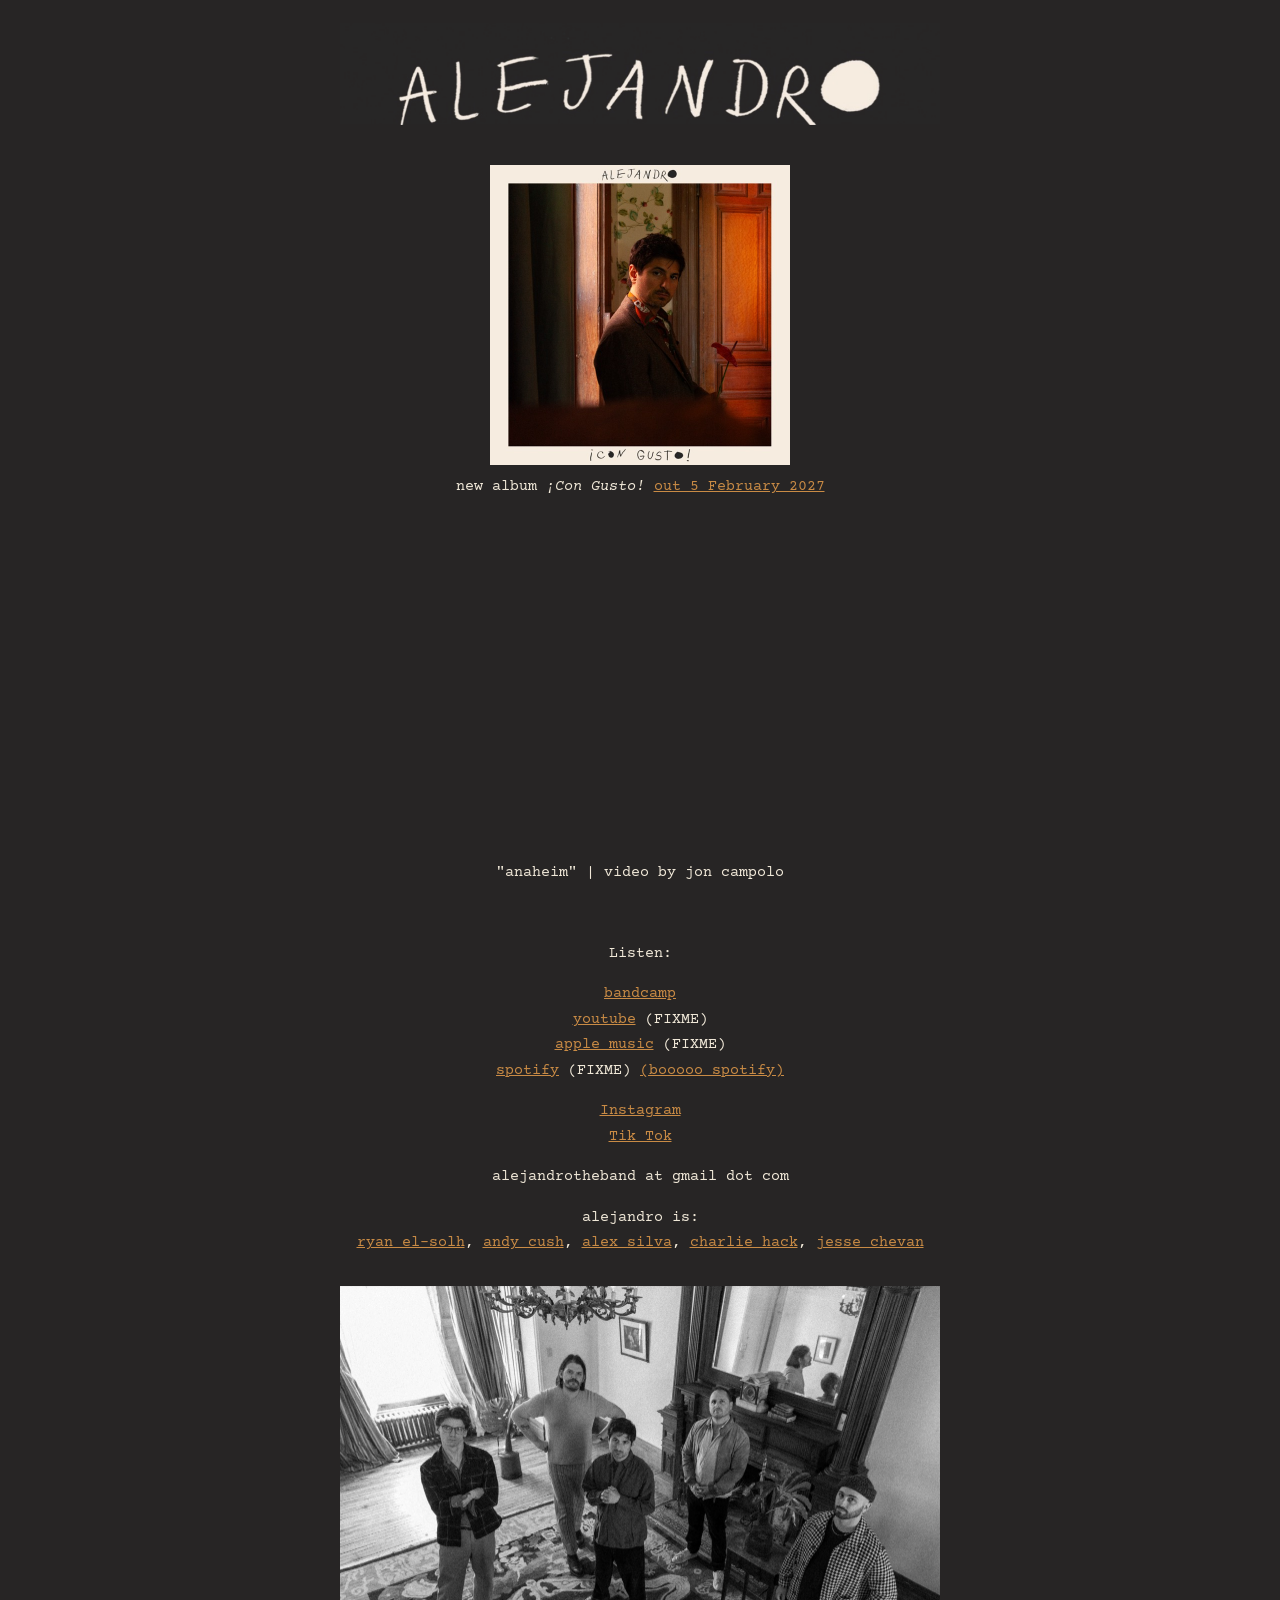
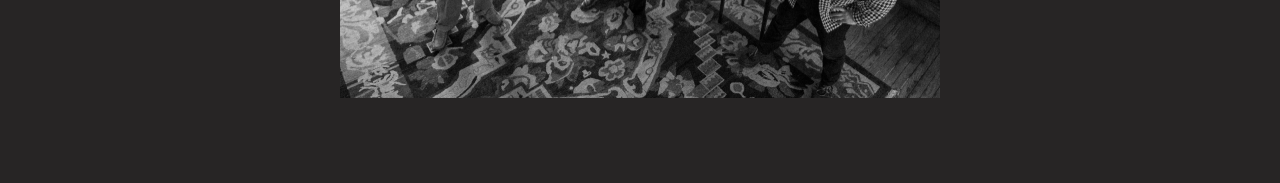
==== index.html @ cbc1e120 "fix bandcamp URLs; cutover plan: force-push into holding repo bandcamp.com/alejandrotheband 404s; th" ====
<!DOCTYPE html>
<html lang="en">
  <head>
    <meta charset="UTF-8">
    <meta name="viewport" content="width=device-width, initial-scale=1.0">
    <title>alejandro</title>
    <link rel="icon" href="data:image/svg+xml,%3Csvg xmlns='http://www.w3.org/2000/svg' viewBox='0 0 16 16'%3E%3Crect width='16' height='16' fill='%23272525'/%3E%3Ccircle cx='8' cy='8' r='5' fill='%23f0e8d8'/%3E%3C/svg%3E">
    <link rel="preconnect" href="https://fonts.googleapis.com">
    <link rel="preconnect" href="https://fonts.gstatic.com" crossorigin>
    <link href="https://fonts.googleapis.com/css2?family=Courier+Prime:wght@400;700&display=swap" rel="stylesheet">
    <link rel="stylesheet" href="./style.css">
  </head>
  <body>
    <main>
      <p class="space"><a href="https://alejandrotheband.bandcamp.com" target="_blank"><img src="i/title.jpg" alt="alejandro" width="600" class="wordmark"/></a></p>

      <p class="space">
        <a href="https://alejandrotheband.bandcamp.com" target="_blank"><img src="i/cover.jpg" width="300" height="300" alt="alejandro - '¡Con Gusto!' cover"></a><br>
        new album <em>¡Con Gusto!</em> <a href="https://alejandrotheband.bandcamp.com" target="_blank">out 5 February 2027</a>
      </p>

      <div class="container"><iframe width="560" height="315" src="https://www.youtube.com/embed/ubxWFNi0-Ow" title="YouTube video player" frameborder="0" allow="accelerometer; autoplay; clipboard-write; encrypted-media; gyroscope; picture-in-picture; web-share" referrerpolicy="strict-origin-when-cross-origin" allowfullscreen></iframe></div>
      <p>"anaheim" | video by jon campolo</p>
      <br>

      <p>Listen:</p>
      <p><a href="https://alejandrotheband.bandcamp.com" target="_blank">bandcamp</a><br>
        <a href="https://google.com" target="_blank">youtube</a> (FIXME)<br>
        <a href="https://google.com" target="_blank">apple music</a> (FIXME)<br>
        <a href="https://google.com" target="_blank">spotify</a> (FIXME) <a href="https://www.theguardian.com/books/2025/mar/05/mood-machine-by-liz-pelly-review-a-savage-indictment-of-spotify" target="_blank">(booooo spotify)</a><br>
      </p>

      <p>
        <a href="https://www.instagram.com/alejandro_theband/" target="_blank">Instagram</a><br>
        <a href="https://www.tiktok.com/@alejandrotheband" target="_blank">Tik Tok</a>
      </p>

      <p>alejandrotheband at gmail dot com</p>

      <p>alejandro is:<br>
        <a href="https://www.instagram.com/ryan_el_solh/" target="_blank">ryan el-solh</a>,
        <a href="https://www.instagram.com/andycush/" target="_blank">andy cush</a>,
        <a href="https://alexsilvamusic.biz/" target="_blank">alex silva</a>,
        <a href="https://www.instagram.com/hack_c/" target="_blank">charlie hack</a>,
        <a href="https://www.instagram.com/cjheesvsaen/" target="_blank">jesse chevan</a>
      </p>
      <p class="space"><a href="https://alejandrotheband.bandcamp.com" target="_blank"><img src="i/band.jpg" alt="alejandro, photographed by Josie Keefe and Jonny Campolo" width="600"></a></p>
    </main>
  </body>
</html>
---- style.css ----
/* palette sampled from the ¡Con Gusto! artwork:
   ink    — title-image background (#252525, nudged lighter so the wordmark jpg blends in)
   cream  — the hand lettering / cover border
   amber  — the mahogany door light
   flor   — the anthurium red */
:root {
  --ink: #272525;
  --cream: #f0e8d8;
  --amber: #c98b45;
  --flor: #cf4a2c;
}

html, body {
  margin: 0;
  background: var(--ink);
  color: var(--cream);
  font-family: "Courier Prime", "Courier New", monospace;
  font-size: 15px;
  line-height: 1.7;
  text-align: center;
}

main {
  max-width: 640px;
  margin: 0 auto;
  padding: 1em 16px 3em;
}

a {
  color: var(--amber);
  transition: color 150ms;
}

a:hover {
  color: var(--flor);
}

:focus-visible {
  outline: 2px solid var(--flor);
  outline-offset: 2px;
}

::selection {
  background: var(--flor);
  color: var(--cream);
}

img {
  max-width: 100%;
  height: auto;
}

/* the hand-lettered wordmark floats straight on the page:
   lighten-blend swallows the jpg's dark ground against --ink */
.wordmark {
  mix-blend-mode: lighten;
}

iframe {
  max-width: 100%;
  aspect-ratio: 16 / 9;
  height: auto;
}

.container {
  display: flex;
  justify-content: center;
  margin-block-start: 2em;
}

.space {
  display: block;
  margin-block-start: 2em;
  margin-block-end: 2em;
}

/* tighter gap above the wordmark; below it keeps the default 2em .space margin */
main > .space:first-child {
  margin-block-start: 0.5em;
}
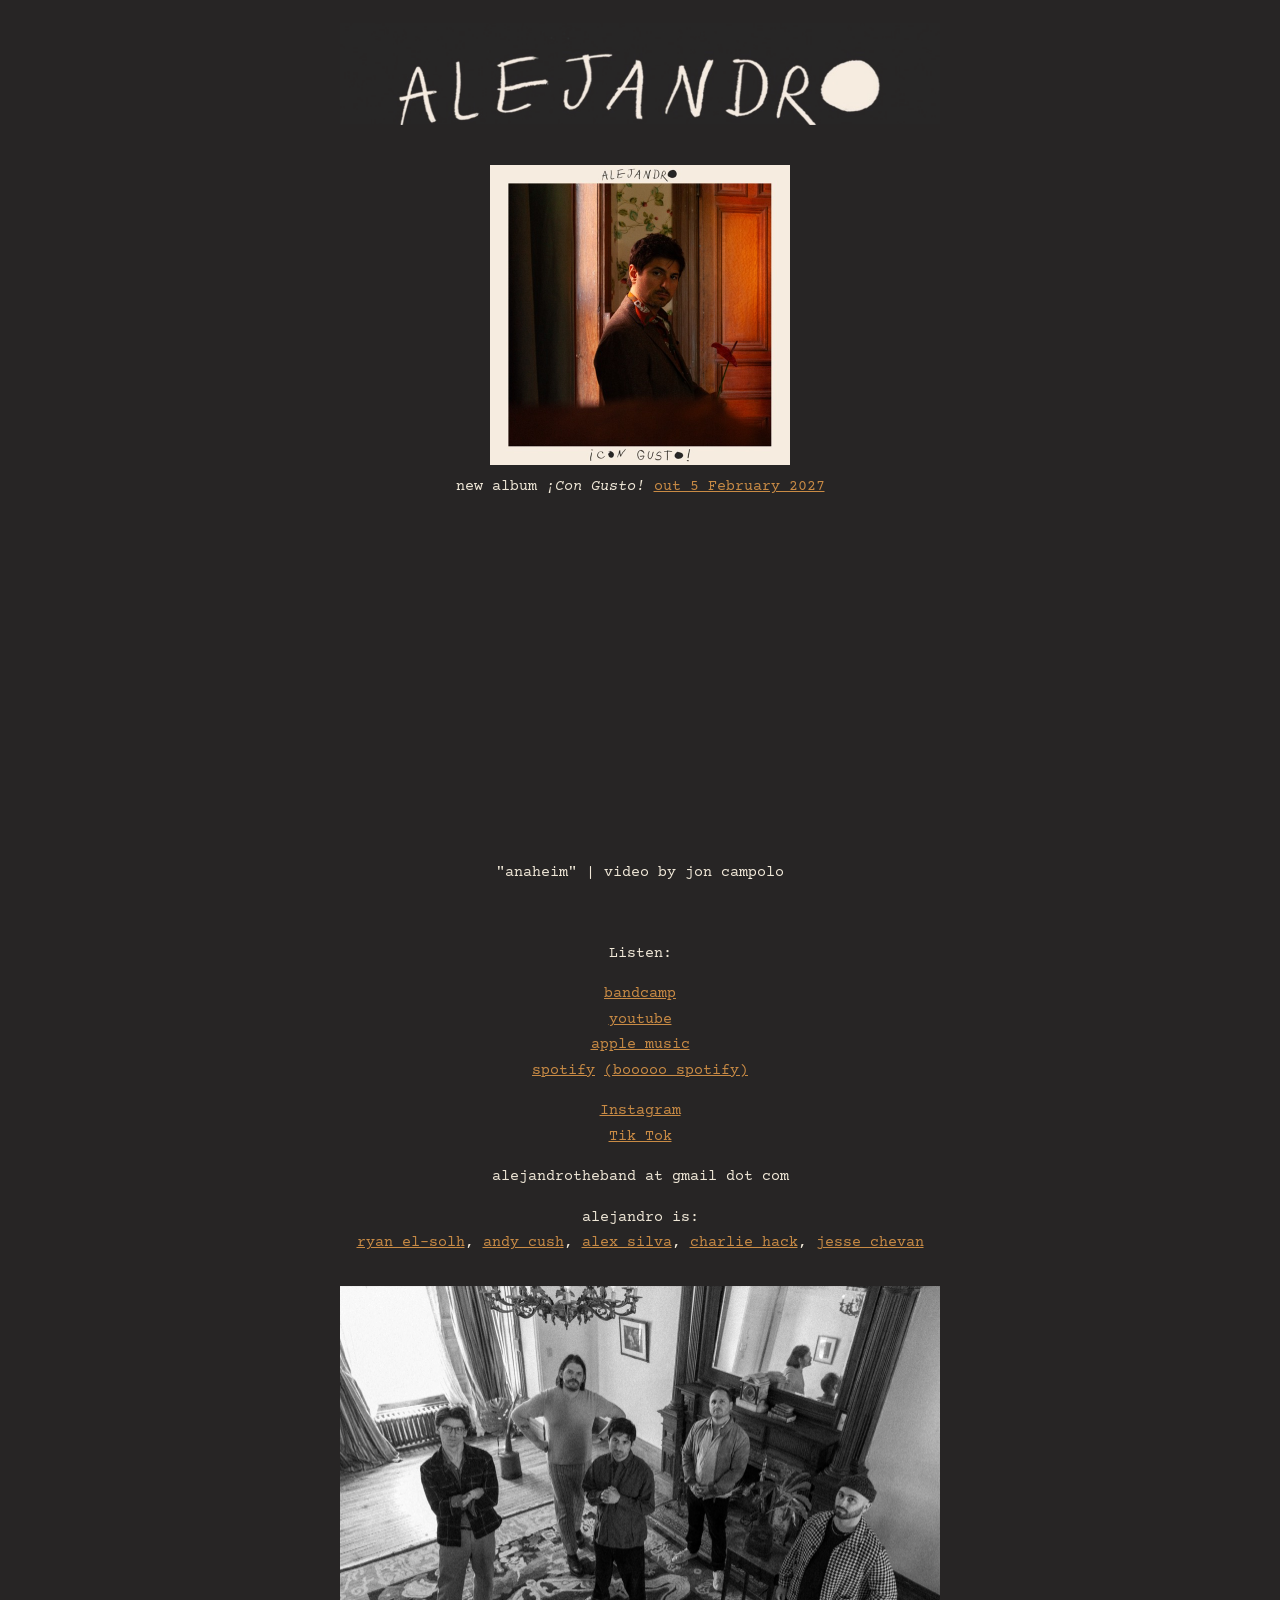
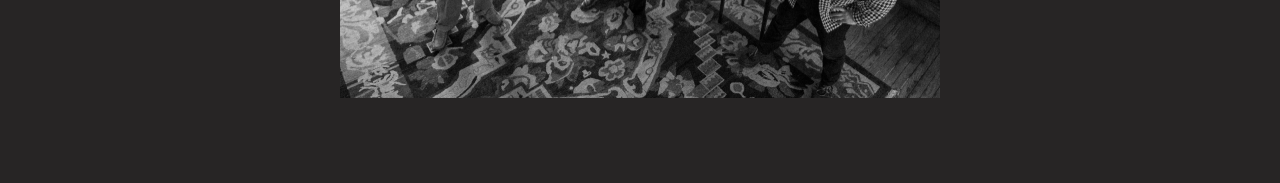
==== commit 8066c64d: "real listen links: youtube channel, apple artist page, spotify hyperfollow check.sh now forbids FIXM" ====
--- a/index.html
+++ b/index.html
@@ -25,9 +25,9 @@
 
       <p>Listen:</p>
       <p><a href="https://alejandrotheband.bandcamp.com" target="_blank">bandcamp</a><br>
-        <a href="https://google.com" target="_blank">youtube</a> (FIXME)<br>
-        <a href="https://google.com" target="_blank">apple music</a> (FIXME)<br>
-        <a href="https://google.com" target="_blank">spotify</a> (FIXME) <a href="https://www.theguardian.com/books/2025/mar/05/mood-machine-by-liz-pelly-review-a-savage-indictment-of-spotify" target="_blank">(booooo spotify)</a><br>
+        <a href="https://www.youtube.com/@alejandrotheband" target="_blank">youtube</a><br>
+        <a href="https://music.apple.com/us/artist/alejandro/6812844643" target="_blank">apple music</a><br>
+        <a href="https://distrokid.com/hyperfollow/alejandro37/con-gusto" target="_blank">spotify</a> <a href="https://www.theguardian.com/books/2025/mar/05/mood-machine-by-liz-pelly-review-a-savage-indictment-of-spotify" target="_blank">(booooo spotify)</a><br>
       </p>
 
       <p>
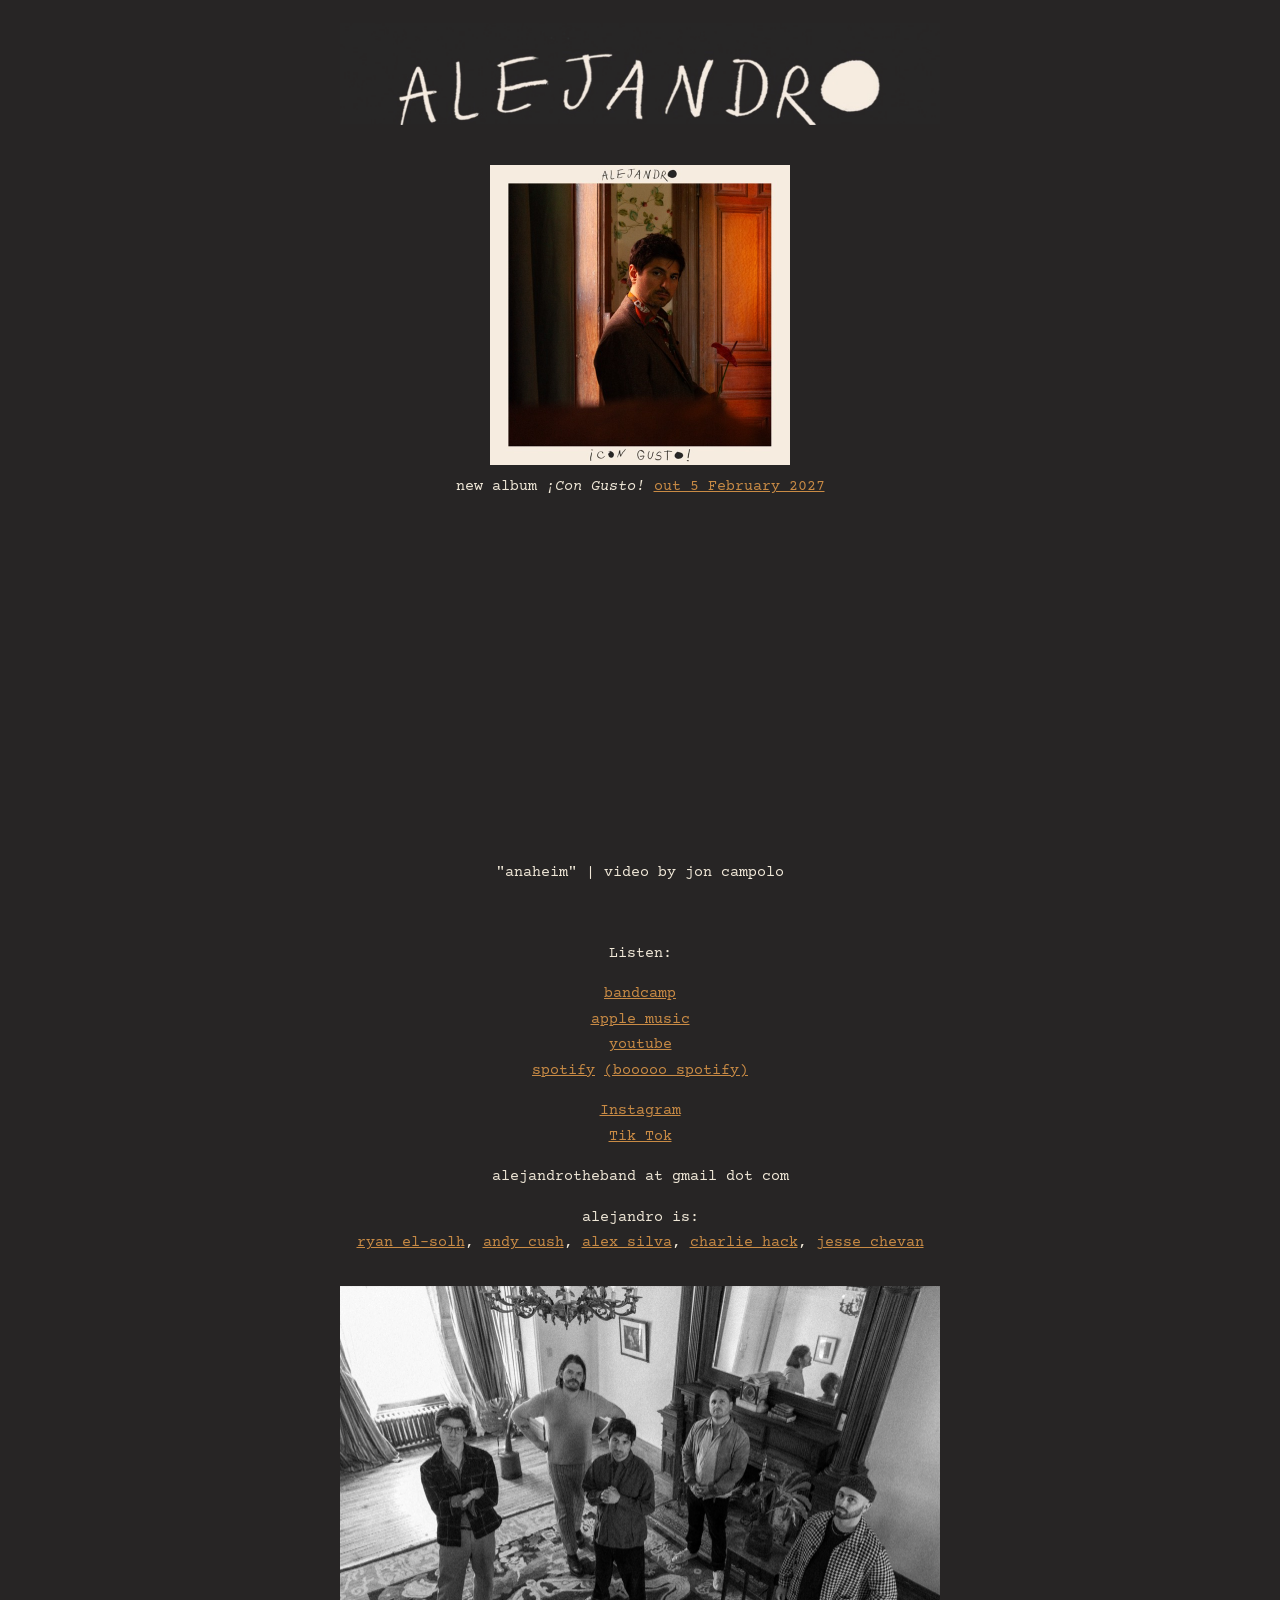
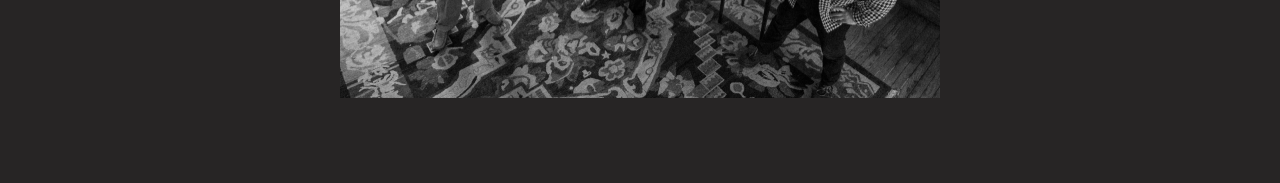
==== commit 8d050368: "listen: apple music before youtube Co-Authored-By: Claude Opus 5.5 <noreply@anthropic.com>" ====
--- a/index.html
+++ b/index.html
@@ -25,9 +25,9 @@
 
       <p>Listen:</p>
       <p><a href="https://alejandrotheband.bandcamp.com" target="_blank">bandcamp</a><br>
-        <a href="https://www.youtube.com/@alejandrotheband" target="_blank">youtube</a><br>
-        <a href="https://music.apple.com/us/artist/alejandro/6812844643" target="_blank">apple music</a><br>
-        <a href="https://distrokid.com/hyperfollow/alejandro37/con-gusto" target="_blank">spotify</a> <a href="https://www.theguardian.com/books/2025/mar/05/mood-machine-by-liz-pelly-review-a-savage-indictment-of-spotify" target="_blank">(booooo spotify)</a><br>
+        <a href="https://music.apple.com/us/album/con-gusto/6814030884" target="_blank">apple music</a><br>
+        <a href="https://www.youtube.com/channel/UC9f9TNwhfEpAIfcTClMrZFA" target="_blank">youtube</a><br>
+        <a href="https://open.spotify.com/artist/1Nj1dil58SPYCTIbBd9Wmn" target="_blank">spotify</a> <a href="https://www.theguardian.com/books/2025/mar/05/mood-machine-by-liz-pelly-review-a-savage-indictment-of-spotify" target="_blank">(booooo spotify)</a><br>
       </p>
 
       <p>
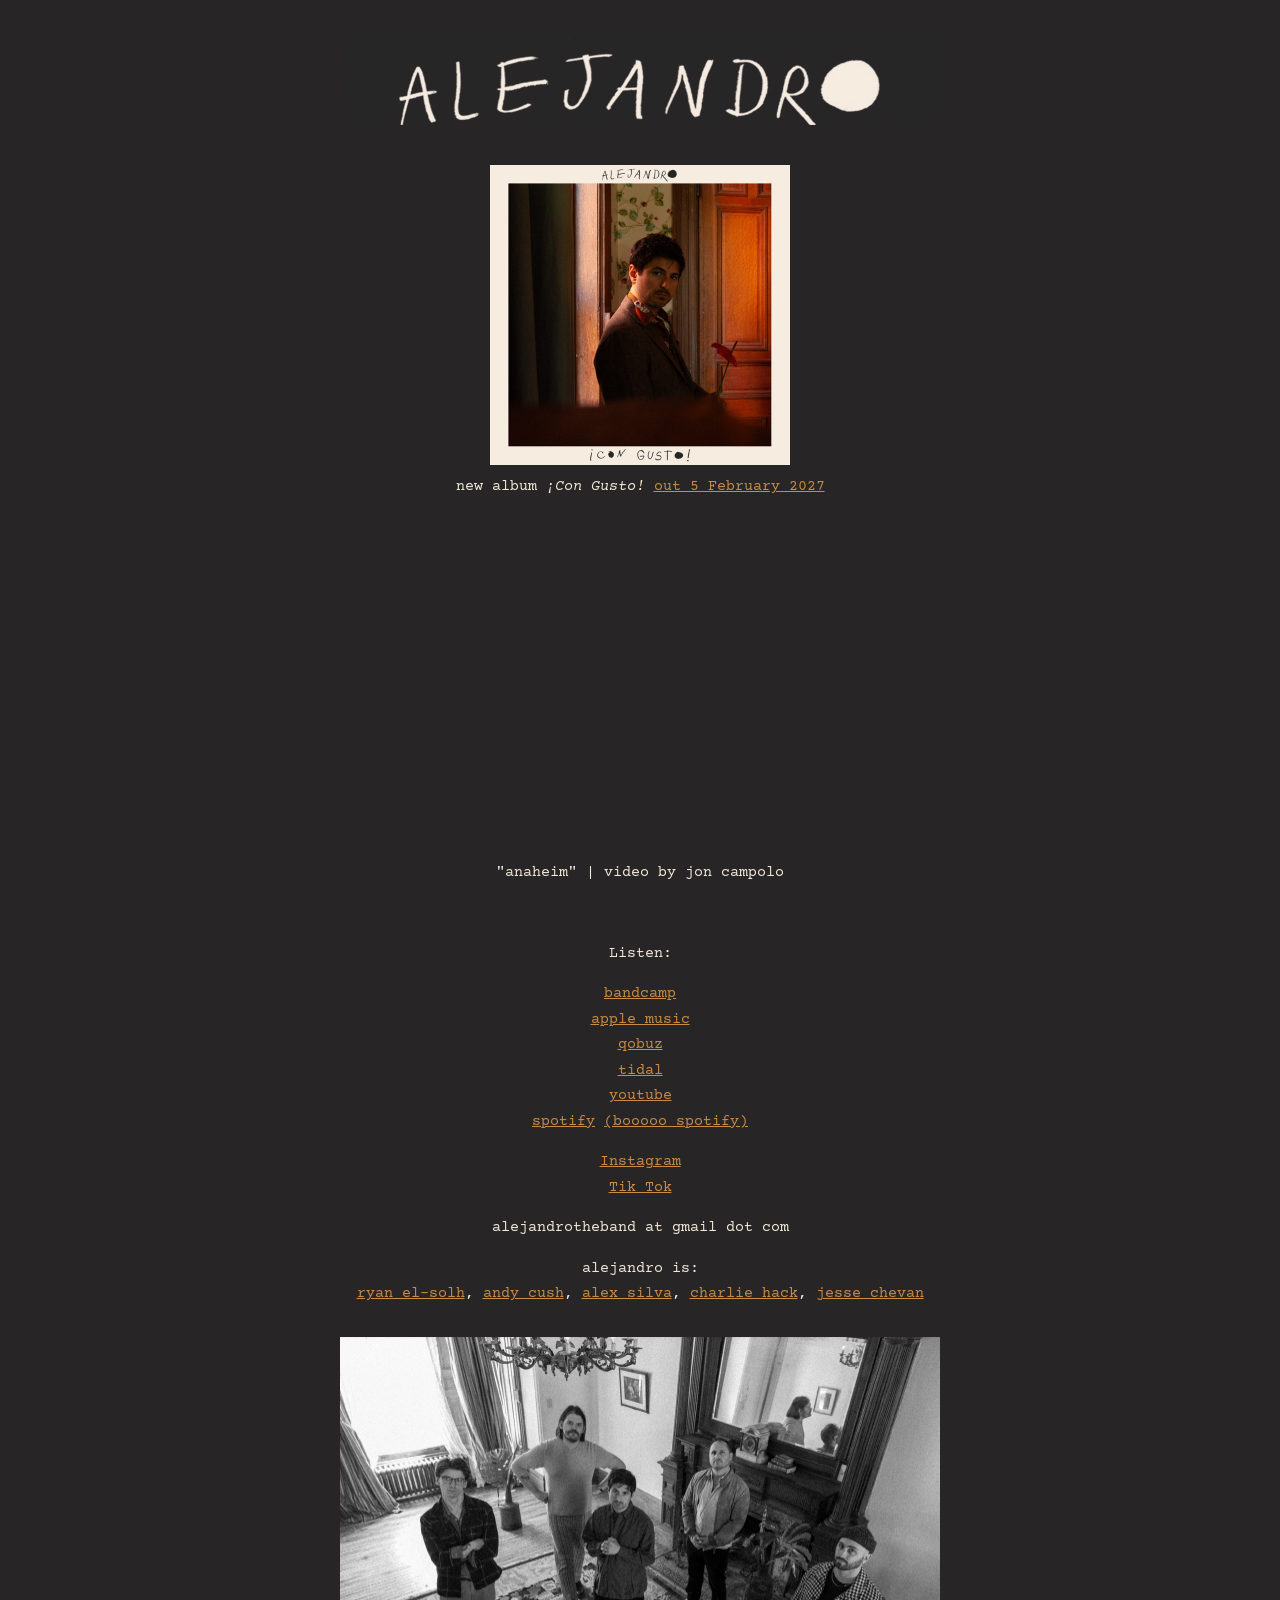
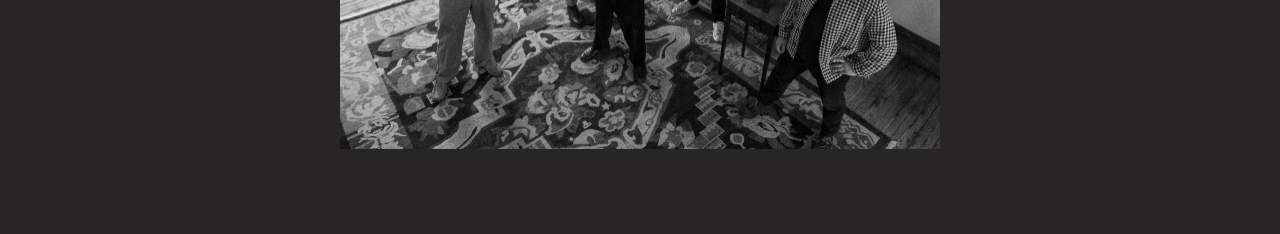
==== commit 5a12e1a5: "listen: add qobuz and tidal Co-Authored-By: Claude Opus 5.5 <noreply@anthropic.com>" ====
--- a/index.html
+++ b/index.html
@@ -26,6 +26,8 @@
       <p>Listen:</p>
       <p><a href="https://alejandrotheband.bandcamp.com" target="_blank">bandcamp</a><br>
         <a href="https://music.apple.com/us/album/con-gusto/6814030884" target="_blank">apple music</a><br>
+        <a href="https://open.qobuz.com/album/i5oo2hg88w7c1" target="_blank">qobuz</a><br>
+        <a href="https://tidal.com/artist/86278093" target="_blank">tidal</a><br>
         <a href="https://www.youtube.com/channel/UC9f9TNwhfEpAIfcTClMrZFA" target="_blank">youtube</a><br>
         <a href="https://open.spotify.com/artist/1Nj1dil58SPYCTIbBd9Wmn" target="_blank">spotify</a> <a href="https://www.theguardian.com/books/2025/mar/05/mood-machine-by-liz-pelly-review-a-savage-indictment-of-spotify" target="_blank">(booooo spotify)</a><br>
       </p>
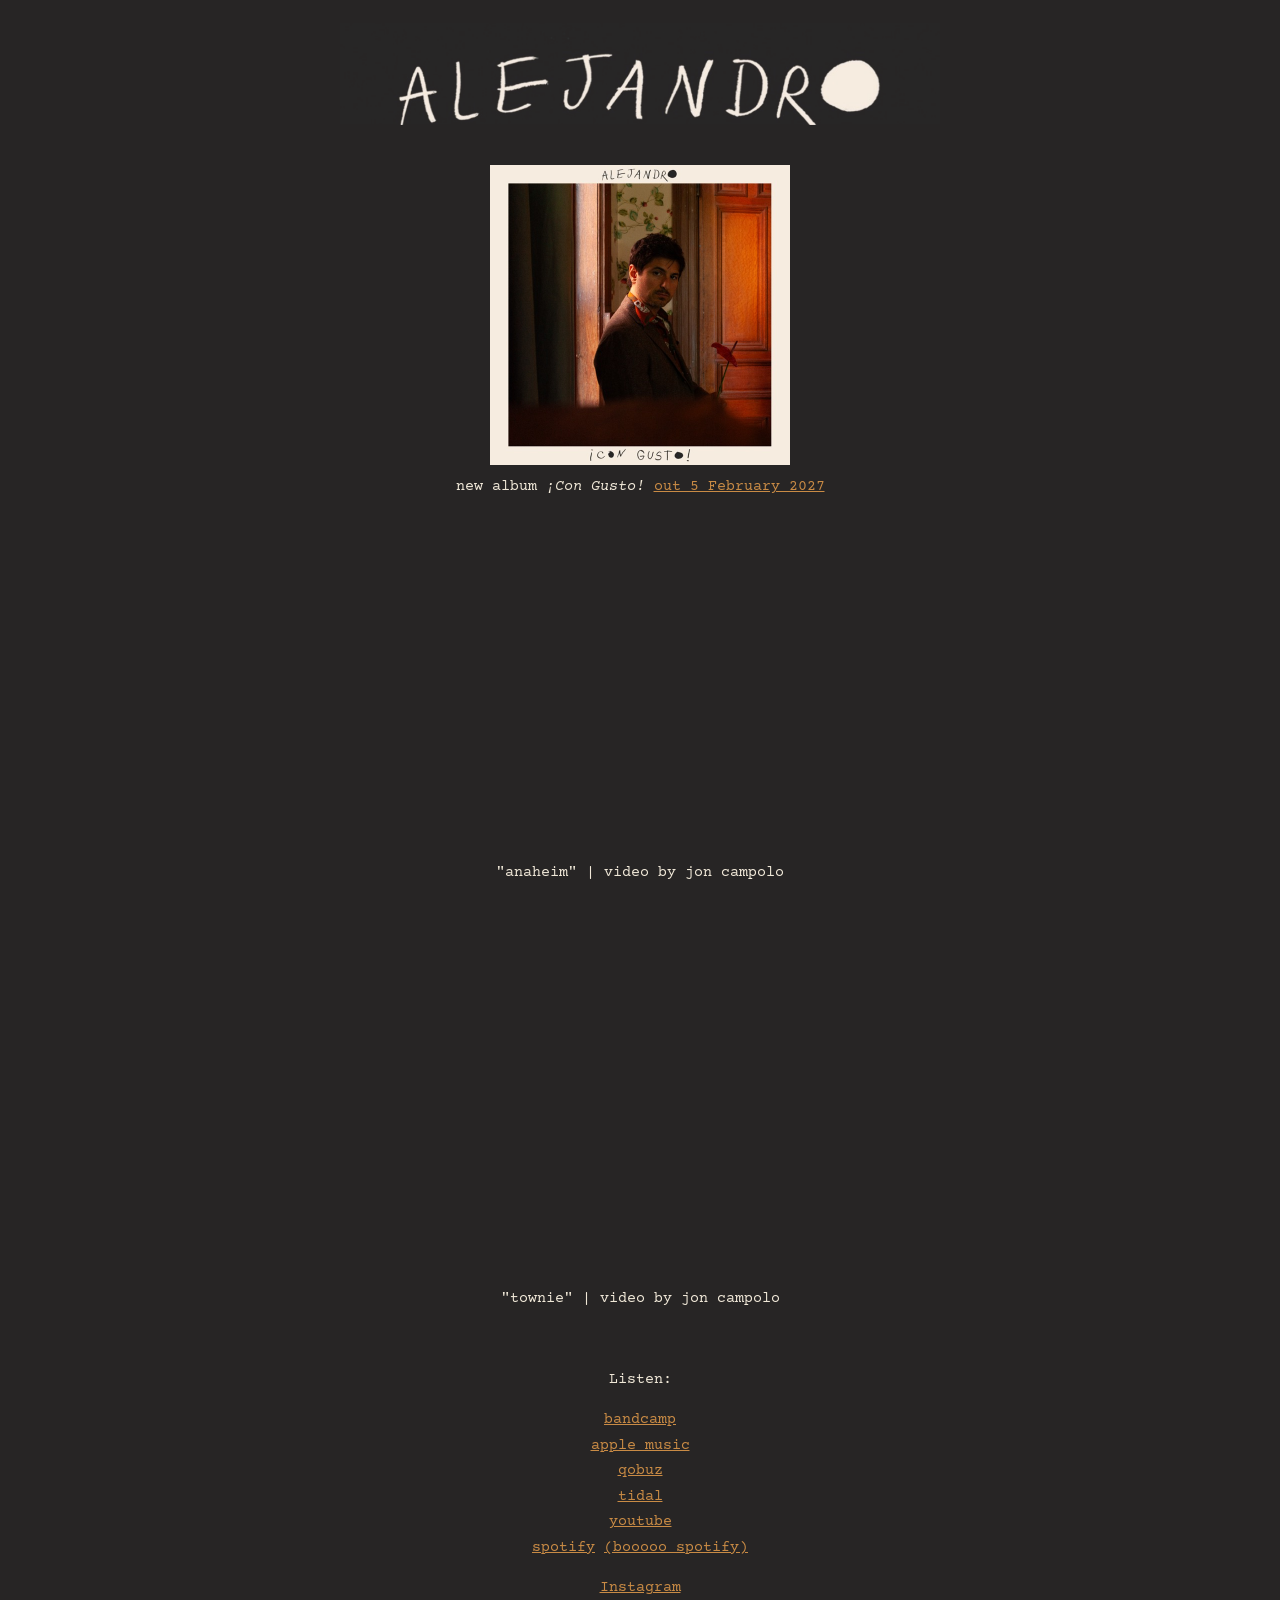
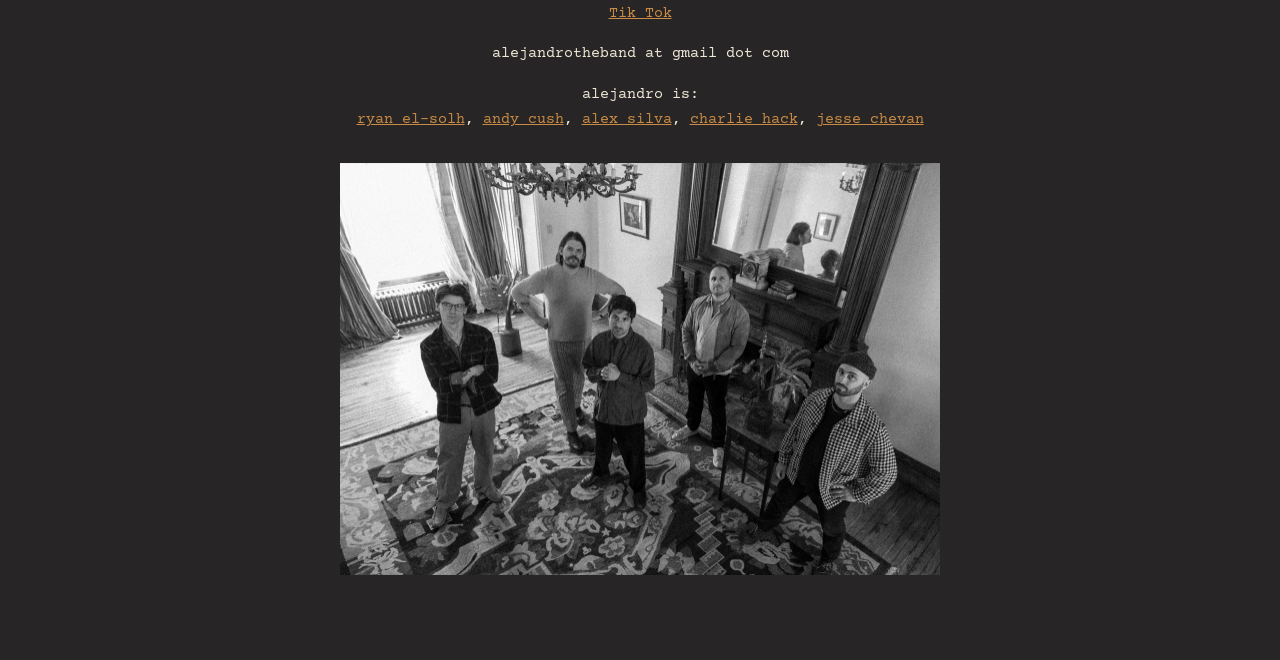
==== commit f4ad7fb5: "add townie video under anaheim Co-Authored-By: Claude Opus 5.5 <noreply@anthropic.com>" ====
--- a/index.html
+++ b/index.html
@@ -21,6 +21,10 @@
 
       <div class="container"><iframe width="560" height="315" src="https://www.youtube.com/embed/ubxWFNi0-Ow" title="YouTube video player" frameborder="0" allow="accelerometer; autoplay; clipboard-write; encrypted-media; gyroscope; picture-in-picture; web-share" referrerpolicy="strict-origin-when-cross-origin" allowfullscreen></iframe></div>
       <p>"anaheim" | video by jon campolo</p>
+      <br>
+
+      <div class="container"><iframe width="560" height="315" src="https://www.youtube.com/embed/FNQfdtvfegM" title="YouTube video player" frameborder="0" allow="accelerometer; autoplay; clipboard-write; encrypted-media; gyroscope; picture-in-picture; web-share" referrerpolicy="strict-origin-when-cross-origin" allowfullscreen></iframe></div>
+      <p>"townie" | video by jon campolo</p>
       <br>
 
       <p>Listen:</p>
